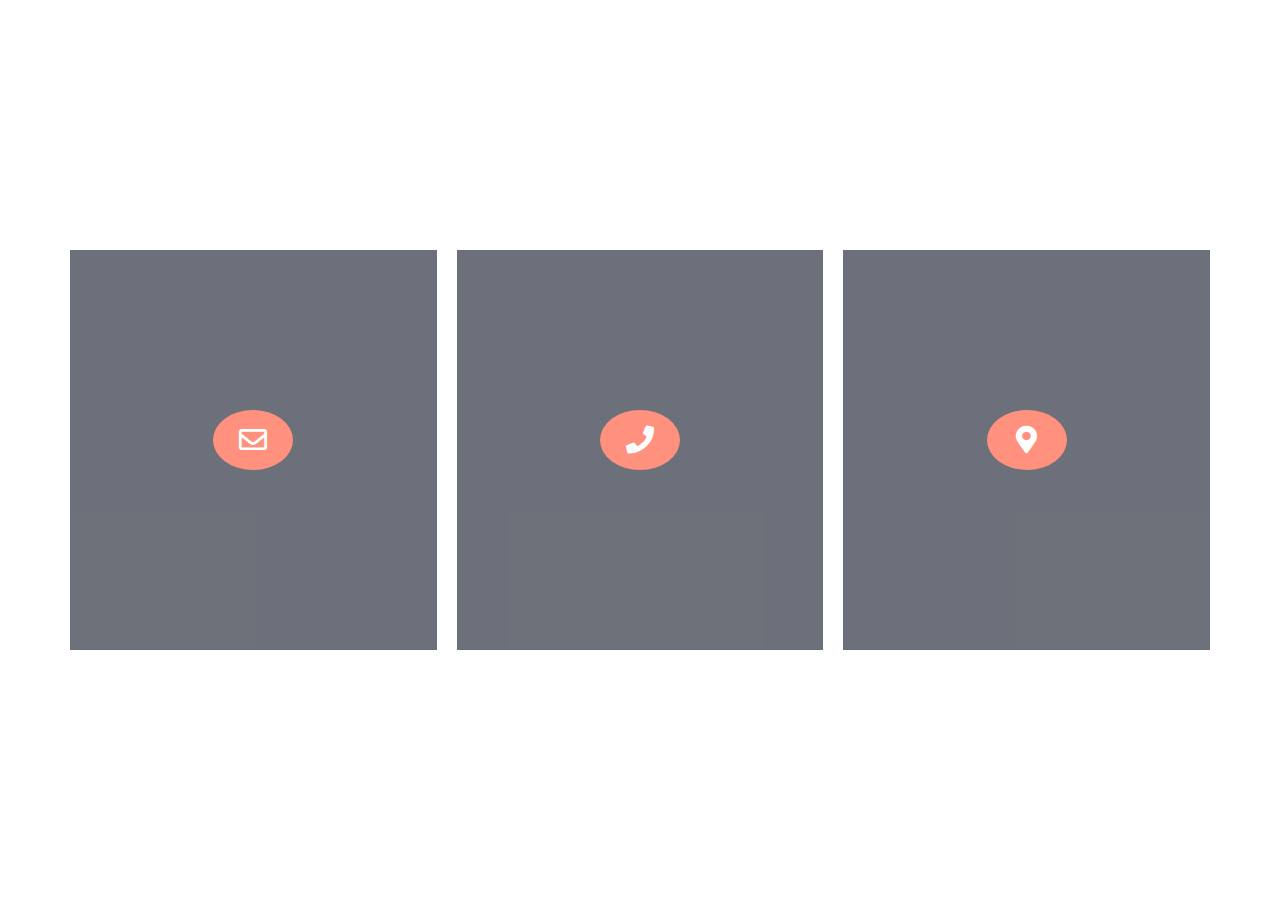
==== contact.html @ e5f8c8a5 "Add files via upload" ====
<!DOCTYPE html>
<html>
<head>
    
<title>contact</title>
<link rel="stylesheet" href="https://cdnjs.cloudflare.com/ajax/libs/font-awesome/5.12.1/css/all.min.css">
<style>
*
{
margin:0;
padding:0;
font-family:"montserrat",sans-serif;
box-sizing:border-box;
}
body
{
background-image:url(ritik2.jpg);
background-size:cover;
background-attachment:fixed;
background-repeat:no-repeat;
min-height:100vh;
display:flex;
align-items:center;
justify-content:center;
opacity:0.7;
}
.contact-info
{
display:flex;
width:100%;
max-width:1200px;
align-items:center;
justify-content:center;
padding: 0 20px;
}
.card
{
background:#2f3542;
padding:0 30px;
margin:0 10px;
width:600px;
height:400px;
display:flex;
flex-direction:column;
justify-content:center;
color:#fff;
align-items:center;
cursor:pointer
}
.card-icon
{
font-size:28px;
background:#ff6348;
width:80px;
height:60px;
text-align:center;
line-height:60px !important;
border-radius:50%;
transition:0.3s linear;
}
.card:hover .card-icon
{
background:none;
color:#ff6348;
transform:scale(1.6);
}
.card p
{
margin-top:20px;
font-weight:300;
letter-spacing:2px;
max-height:0;
opacity:0;
transition:0.3s linear;
}
.card:hover p
{
max-height:40px;
opacity:1;
}
@media screen and (max-width:800px)
{
.contact-info
{
flex-direction:column;
}
.card
{
width:300%;
max-width:1000px;
margin:5px 0;
}
}
</style>
</head>
<body>
  
<div class="contact-info">

<div class="card">
<i class="card-icon far fa-envelope"></i>
<p>rk.ritikkhandelwal@gmail.com</p>
</div>

<div class="card">
<i class="card-icon fas fa-phone"></i>
<p>+91 8860985898</p>
</div>

<div class="card">
<i class="card-icon fas fa-map-marker-alt"></i>
<p>INDIA</p>
</div>

</div>
</body>
</html>
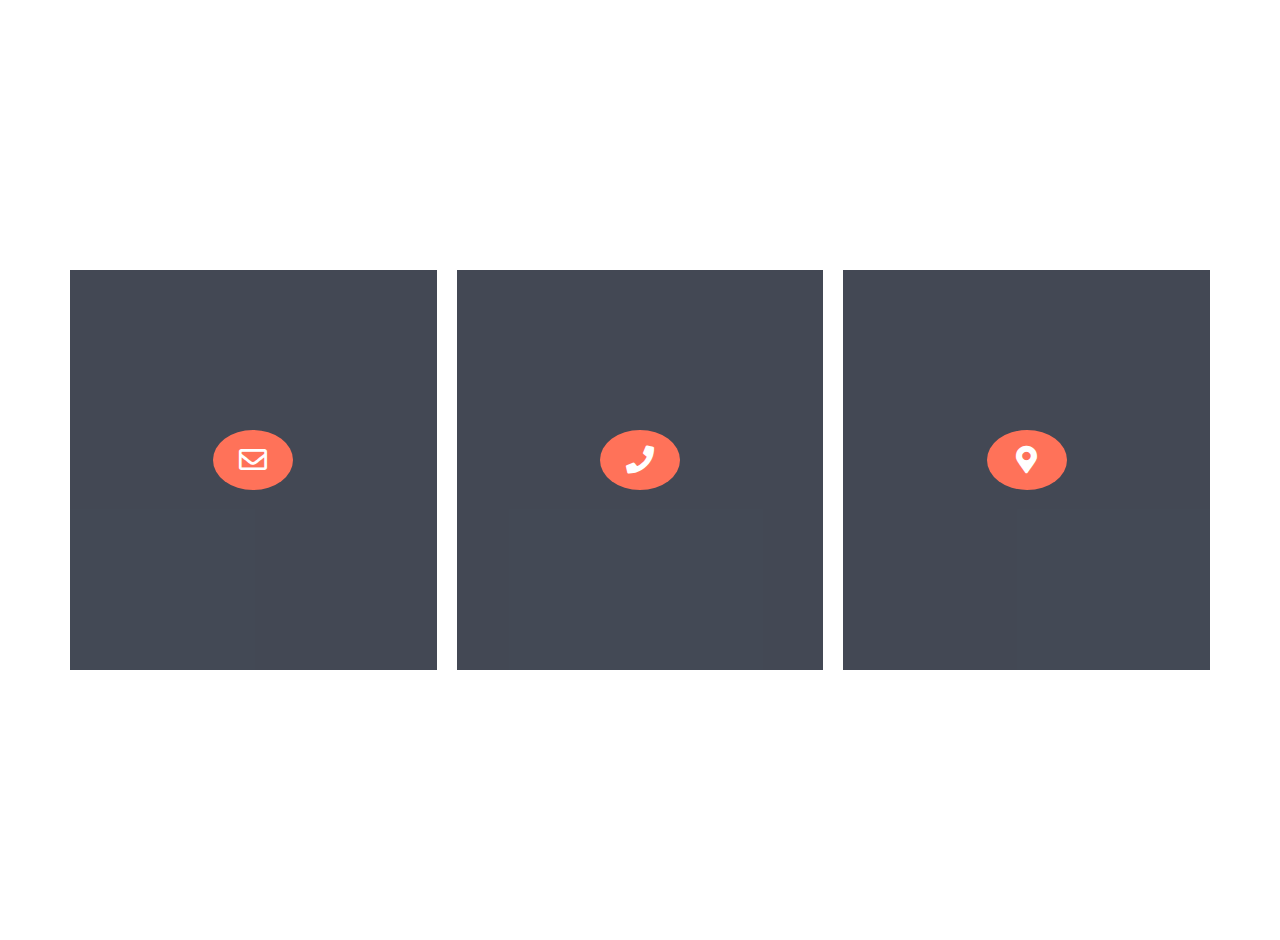
==== commit 25e75275: "Add files via upload" ====
--- a/contact.html
+++ b/contact.html
@@ -91,9 +91,23 @@
 margin:5px 0;
 }
 }
+    
+
+body{
+	margin:20px;
+	opacity:0.9;
+	
+	background-size:cover;
+	background-attachment:fixed;
+	background-repeat:no-repeat;
+	font-family:montserrat;
+    background-image: linear-gradient(blue,url(corona2.jpg);
+    
+}
 </style>
 </head>
 <body>
+    
   
 <div class="contact-info">
 
